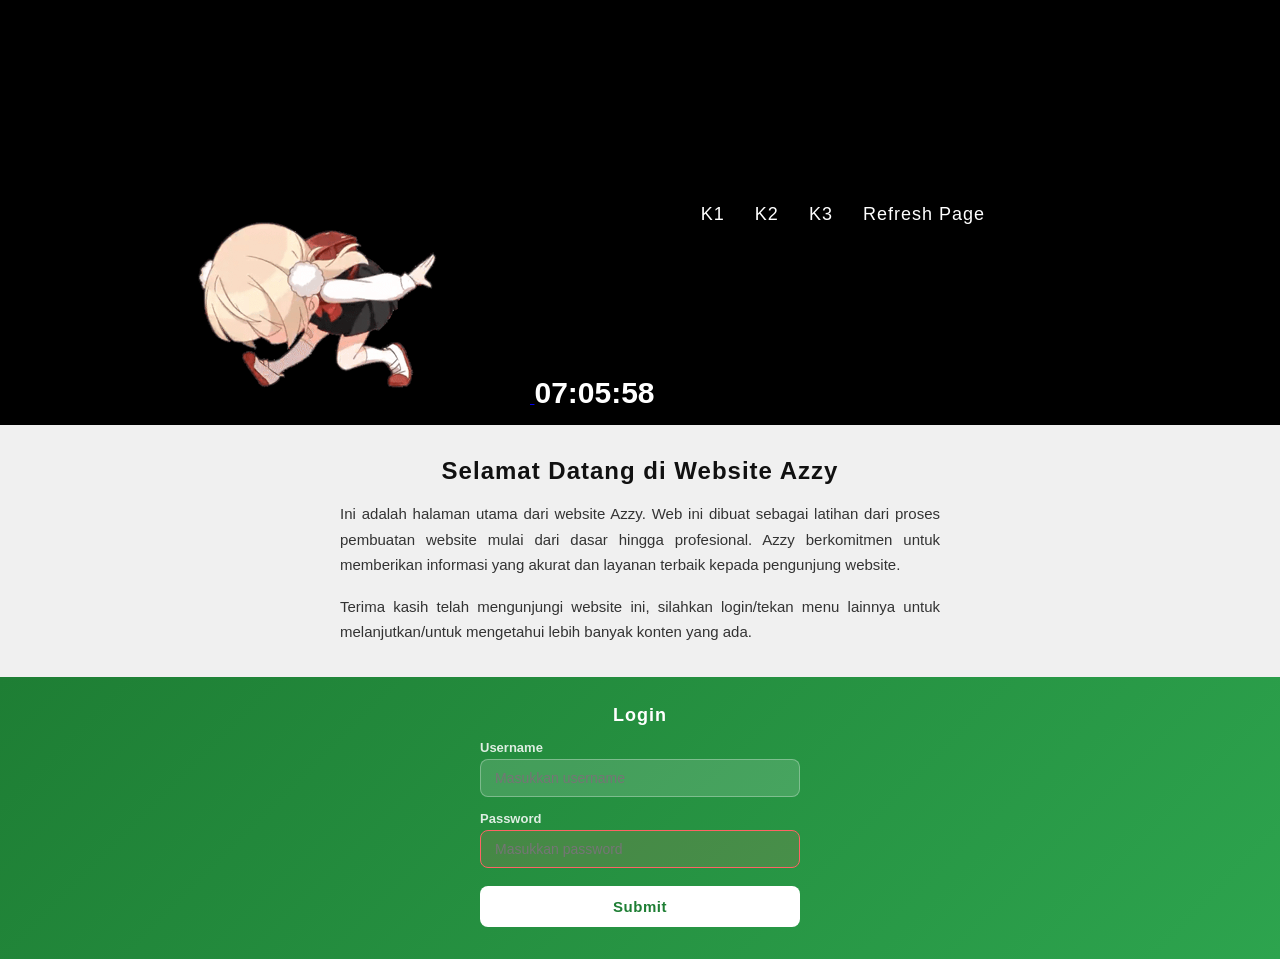
==== ke1.html @ e907f8e3 "Update ke1.html" ====
<!DOCTYPE html>
<html lang="en">
<head>
    <meta charset="UTF-8">
    <meta name="viewport" content="width=device-width, initial-scale=1.0">
    <link rel="stylesheet" href="css/Styles.css">
    <title>Test Web</title>
</head>
<body style="margin:0; padding:0; background-color:#0a0a0a; font-family:'Segoe UI',Tahoma,Geneva,Verdana,sans-serif; min-height:100vh; display:flex; flex-direction:column;">

<nav>
    <div class="t">
        <div class="left">
            <a href="ke1.html">
                <img src="img/Dance.gif" alt="Azzy">
            </a>
        <span id="jam">00:00:00</span>
        </div>
            <ul class="menu">
                <li><a href="ke1.html">K1</a></li>
                <li><a href="ke2.html" target="_blank">K2</a></li>
                <li><a href="ke3.html" target="_blank">K3</a></li>
                <li><a href="index.html">Refresh Page</a></li>
            </ul>
    </div>
</nav>

  <main style="flex:1; display:flex; flex-direction:column; overflow-y:auto;">

    <!-- Welcome Section -->
    <div style="background-color:#f0f0f0; padding:32px 24px; flex:1; display:flex; flex-direction:column; justify-content:center; align-items:center; gap:16px; text-align:center;">

        <h1 style="font-size:clamp(17px,5vw,24px); font-weight:800; color:#111; letter-spacing:1px; margin:0;">
            Selamat Datang di Website Azzy
        </h1>

        <p style="max-width:600px; text-align:justify; font-size:clamp(13px,3.5vw,15px); color:#333; line-height:1.7; margin:0;">
            Ini adalah halaman utama dari website Azzy. Web ini dibuat sebagai latihan dari proses pembuatan website
            mulai dari dasar hingga profesional. Azzy berkomitmen untuk memberikan informasi yang akurat dan layanan
            terbaik kepada pengunjung website.
        </p>

        <p style="max-width:600px; text-align:justify; font-size:clamp(13px,3.5vw,15px); color:#333; line-height:1.7; margin:0;">
            Terima kasih telah mengunjungi website ini, silahkan login/tekan menu lainnya untuk melanjutkan/untuk
            mengetahui lebih banyak konten yang ada.
        </p>
    </div>

    <!-- Login Section -->
    <div style="background:linear-gradient(135deg,#1e7e34,#2da44e); padding:28px 24px 32px; display:flex; flex-direction:column; align-items:center; gap:14px;">

        <h2 style="font-size:18px; font-weight:800; color:#fff; letter-spacing:1px; margin:0;">Login</h2>

        <div id="pesanmsk" style="width:100%; max-width:320px; display:flex; flex-direction:column; gap:4px;">
            <label for="user" style="font-size:13px; font-weight:600; color:rgba(255,255,255,0.85);">Username</label>
            <input type="text" id="user" name="user" placeholder="Masukkan username"
                style="width:100%; padding:10px 14px; font-size:14px; border-radius:8px; border:1.5px solid rgba(255,255,255,0.3); background:rgba(255,255,255,0.15); color:#fff; outline:none; box-sizing:border-box;">
        </div>

        <div id="pesanmsk" style="width:100%; max-width:320px; display:flex; flex-direction:column; gap:4px;">
            <label for="pass" style="font-size:13px; font-weight:600; color:rgba(255,255,255,0.85);">Password</label>
            <input type="password" id="pass" name="pass" placeholder="Masukkan password"
                style="width:100%; padding:10px 14px; font-size:14px; border-radius:8px; border:1.5px solid rgba(255,100,100); background:rgba(255,100,100,0.15); color:#fff; outline:none; box-sizing:border-box;">
        </div>

        <button type="button" onclick="gass()"
            style="width:100%; max-width:320px; padding:12px; font-size:15px; font-weight:700; cursor:pointer; border:none; border-radius:8px; background-color:#fff; color:#1e7e34; margin-top:4px; letter-spacing:0.5px;">
            Submit
        </button>
    </div>

  </main>

  <script>
      function updateClock() {
          const now = new Date();
          const h = now.getHours().toString().padStart(2, '0');
          const m = now.getMinutes().toString().padStart(2, '0');
          const s = now.getSeconds().toString().padStart(2, '0');
          document.getElementById("jam").textContent = `${h}:${m}:${s}`;
      }
      setInterval(updateClock, 1000);
      updateClock();

      if (performance.navigation.type === 1) {
          window.location.href = "index.html";
      }

      function gass() {
          const user = document.getElementById("user").value.trim();
          const pass = document.getElementById("pass").value.trim();
          const msg = document.getElementById("pesanmsk");
          
          if (!user || !pass) {
              msg.textContent = "Username dan Password harus diisi loh ya";
              return;
          }
         
          if (user === "sayang" && pass === "admin") {
              window.location.href = "rahasia.html";
          } else {
              msg.textContent = "Username atau password salah";
          }
      }
  </script>

</body>
</html>
---- css/Styles.css ----
* {
    margin: 0;
    padding: 0;
    box-sizing: border-box;
}

html, body {
    scroll-behavior: smooth;
    
}

.t {
    display: flex;
    justify-content: space-between;
    width: 100%;
    max-width: 1000px;
    height: auto;
    padding: 8px 16px 5px;
    align-items: center;
}

.left-group {
    display: flex;
    align-items: center;
    gap: 12px;
}

.img1 img {
    width: 100%;
    height: auto;
    max-height: 6vh;
    object-fit: fill;
}

#jam {
    font-size: 30px;
    font-weight: bold;
    color: white;
    white-space: nowrap;
}

/* Styling menu bar */
nav {
    background-color: black;
    padding: 10px 16px;
    display: flex;
    justify-content: space-between;
    align-items: center;
}

.menu {
    list-style: none;
    display: flex;
    justify-content: flex-end;
    margin-left: auto;
}

.menu li {
    list-style: none;
    margin: 0 15px;
}

.menu a {
    text-decoration: none;
    color: white;
    font-size: 18px;
    transition: color 0.3s;
    letter-spacing: 1px;
}

.menu li a:hover {
    color: yellow;
}
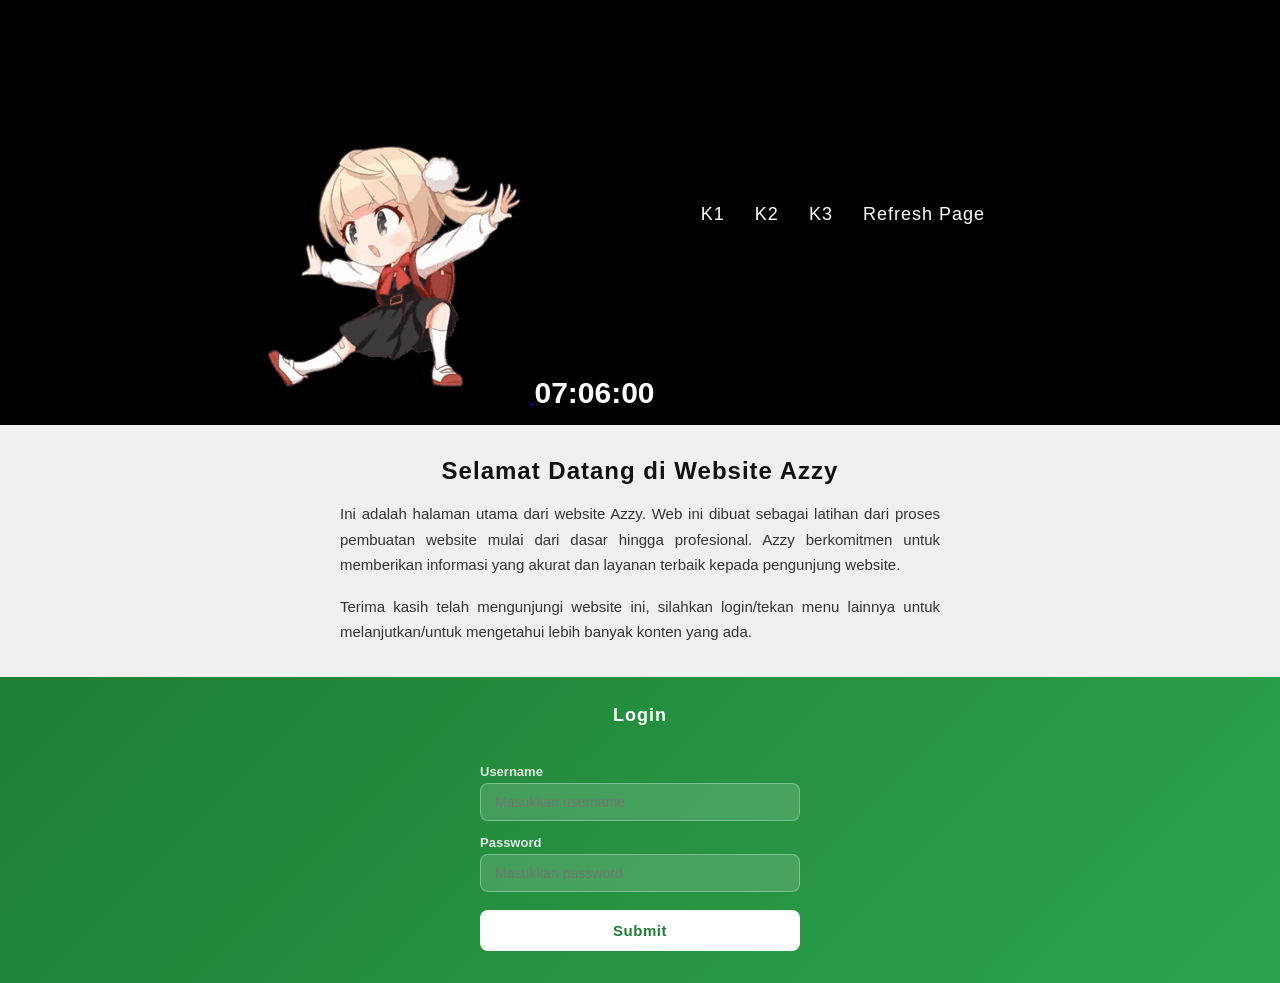
==== commit d3b11320: "Adjust minimum height of pesanmsk div Updated the minimum height of the message div for better layou" ====
--- a/ke1.html
+++ b/ke1.html
@@ -50,17 +50,17 @@
     <div style="background:linear-gradient(135deg,#1e7e34,#2da44e); padding:28px 24px 32px; display:flex; flex-direction:column; align-items:center; gap:14px;">
 
         <h2 style="font-size:18px; font-weight:800; color:#fff; letter-spacing:1px; margin:0;">Login</h2>
-
-        <div id="pesanmsk" style="width:100%; max-width:320px; display:flex; flex-direction:column; gap:4px;">
+        
+        <div id="pesanmsk" style="width:100%; max-width:320px; font-size:13px; font-weight:600; color:#ff6b6b; text-align:center; min-height:10px;"></div>
+        <div style="width:100%; max-width:320px; display:flex; flex-direction:column; gap:4px;">
             <label for="user" style="font-size:13px; font-weight:600; color:rgba(255,255,255,0.85);">Username</label>
             <input type="text" id="user" name="user" placeholder="Masukkan username"
                 style="width:100%; padding:10px 14px; font-size:14px; border-radius:8px; border:1.5px solid rgba(255,255,255,0.3); background:rgba(255,255,255,0.15); color:#fff; outline:none; box-sizing:border-box;">
         </div>
-
-        <div id="pesanmsk" style="width:100%; max-width:320px; display:flex; flex-direction:column; gap:4px;">
+        <div style="width:100%; max-width:320px; display:flex; flex-direction:column; gap:4px;">
             <label for="pass" style="font-size:13px; font-weight:600; color:rgba(255,255,255,0.85);">Password</label>
             <input type="password" id="pass" name="pass" placeholder="Masukkan password"
-                style="width:100%; padding:10px 14px; font-size:14px; border-radius:8px; border:1.5px solid rgba(255,100,100); background:rgba(255,100,100,0.15); color:#fff; outline:none; box-sizing:border-box;">
+                style="width:100%; padding:10px 14px; font-size:14px; border-radius:8px; border:1.5px solid rgba(255,255,255,0.3); background:rgba(255,255,255,0.15); color:#fff; outline:none; box-sizing:border-box;">
         </div>
 
         <button type="button" onclick="gass()"
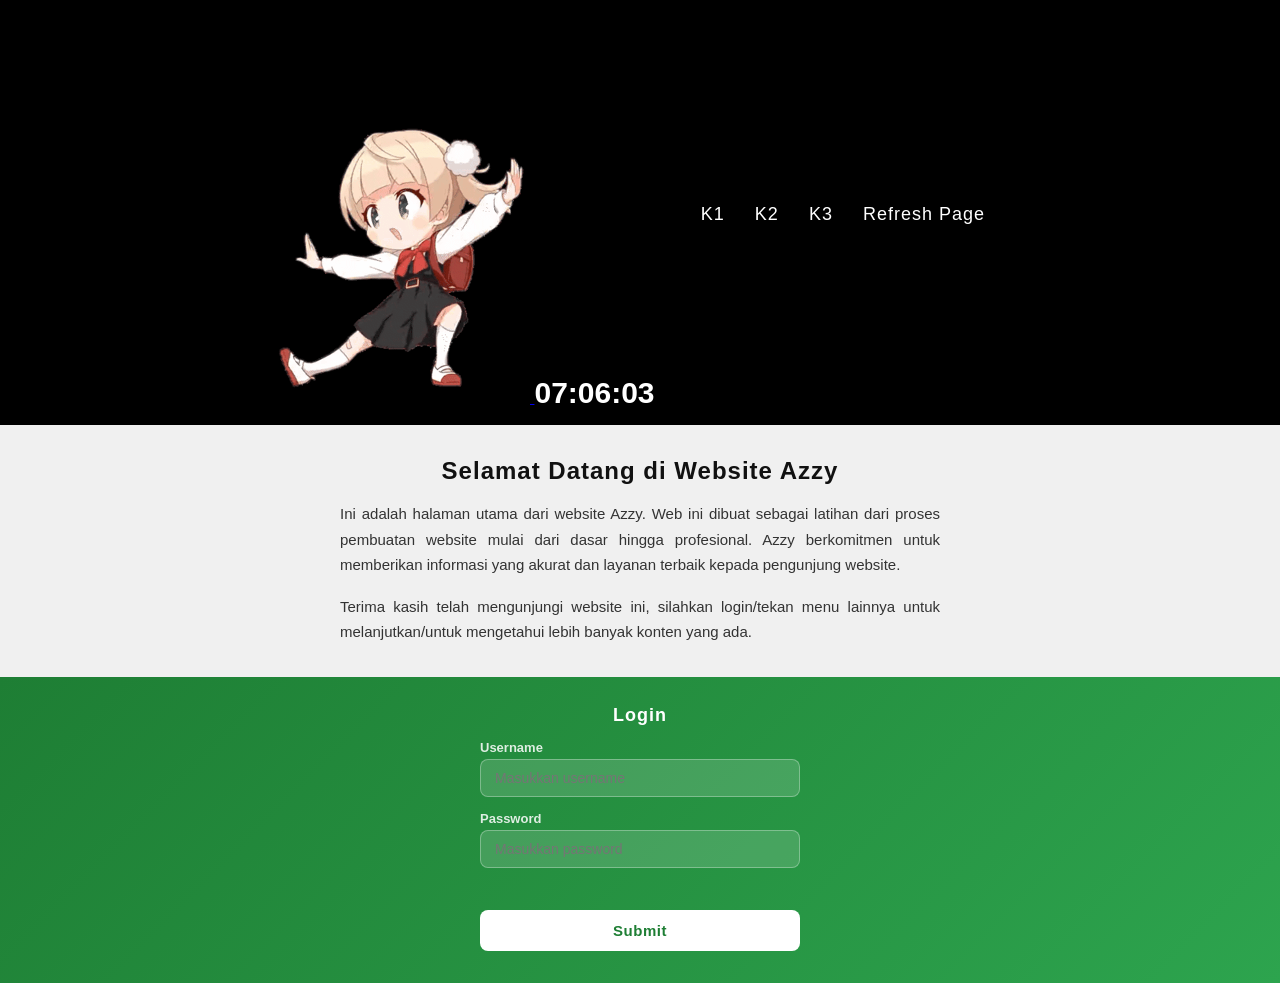
==== commit 401bb121: "Update ke1.html" ====
--- a/ke1.html
+++ b/ke1.html
@@ -48,10 +48,8 @@
 
     <!-- Login Section -->
     <div style="background:linear-gradient(135deg,#1e7e34,#2da44e); padding:28px 24px 32px; display:flex; flex-direction:column; align-items:center; gap:14px;">
-
         <h2 style="font-size:18px; font-weight:800; color:#fff; letter-spacing:1px; margin:0;">Login</h2>
         
-        <div id="pesanmsk" style="width:100%; max-width:320px; font-size:13px; font-weight:600; color:#ff6b6b; text-align:center; min-height:10px;"></div>
         <div style="width:100%; max-width:320px; display:flex; flex-direction:column; gap:4px;">
             <label for="user" style="font-size:13px; font-weight:600; color:rgba(255,255,255,0.85);">Username</label>
             <input type="text" id="user" name="user" placeholder="Masukkan username"
@@ -62,7 +60,8 @@
             <input type="password" id="pass" name="pass" placeholder="Masukkan password"
                 style="width:100%; padding:10px 14px; font-size:14px; border-radius:8px; border:1.5px solid rgba(255,255,255,0.3); background:rgba(255,255,255,0.15); color:#fff; outline:none; box-sizing:border-box;">
         </div>
-
+        
+        <div id="pesanmsk" style="width:100%; max-width:320px; font-size:13px; font-weight:600; color:#ff6b6b; text-align:center; min-height:10px;"></div>
         <button type="button" onclick="gass()"
             style="width:100%; max-width:320px; padding:12px; font-size:15px; font-weight:700; cursor:pointer; border:none; border-radius:8px; background-color:#fff; color:#1e7e34; margin-top:4px; letter-spacing:0.5px;">
             Submit
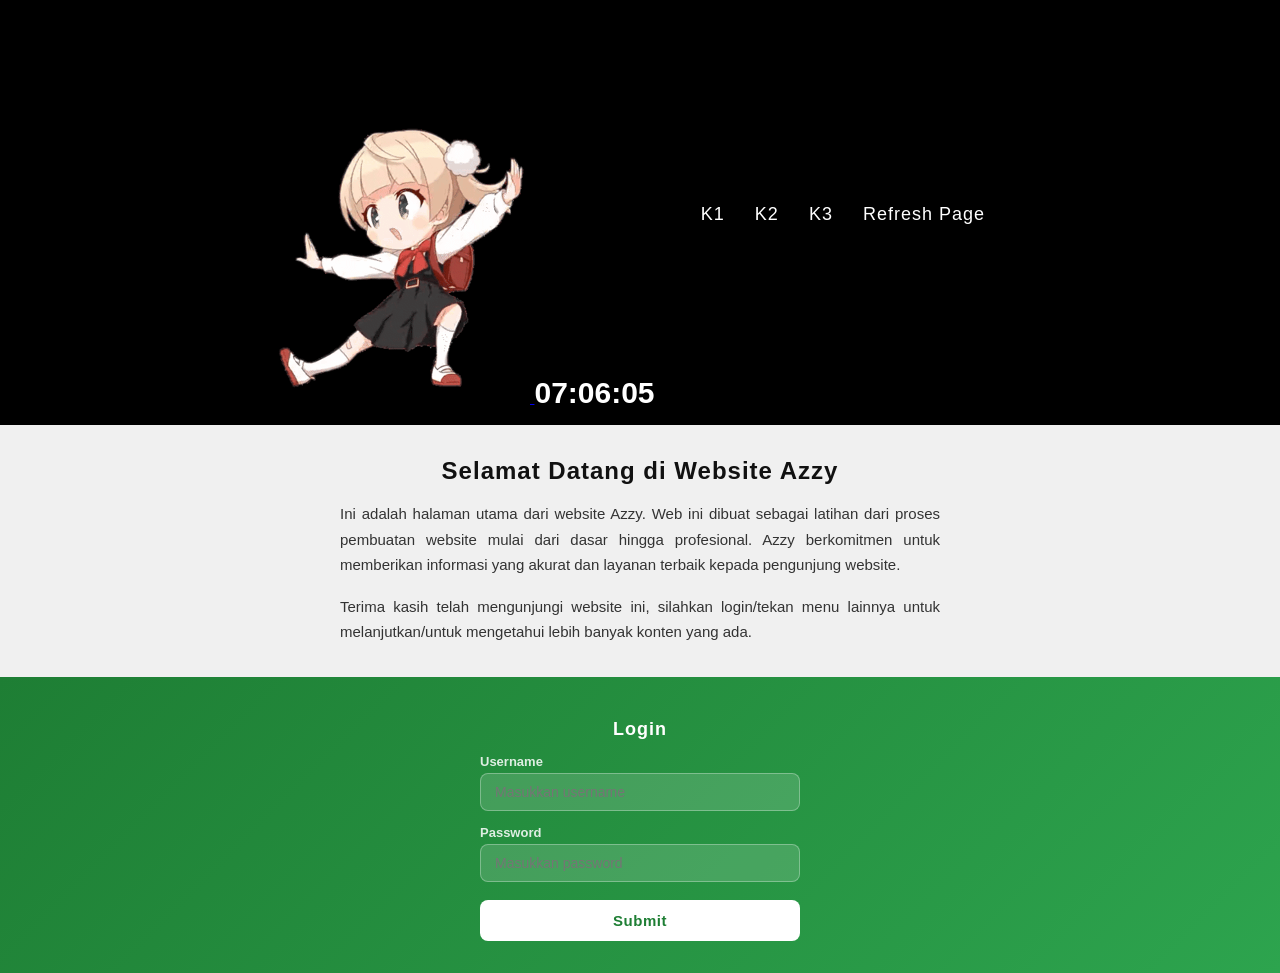
==== commit 7ff8b905: "Refactor login section in ke1.html" ====
--- a/ke1.html
+++ b/ke1.html
@@ -48,26 +48,26 @@
 
     <!-- Login Section -->
     <div style="background:linear-gradient(135deg,#1e7e34,#2da44e); padding:28px 24px 32px; display:flex; flex-direction:column; align-items:center; gap:14px;">
+<div id="pesanmsk"></div>
         <h2 style="font-size:18px; font-weight:800; color:#fff; letter-spacing:1px; margin:0;">Login</h2>
-        
+
         <div style="width:100%; max-width:320px; display:flex; flex-direction:column; gap:4px;">
             <label for="user" style="font-size:13px; font-weight:600; color:rgba(255,255,255,0.85);">Username</label>
             <input type="text" id="user" name="user" placeholder="Masukkan username"
                 style="width:100%; padding:10px 14px; font-size:14px; border-radius:8px; border:1.5px solid rgba(255,255,255,0.3); background:rgba(255,255,255,0.15); color:#fff; outline:none; box-sizing:border-box;">
         </div>
+
         <div style="width:100%; max-width:320px; display:flex; flex-direction:column; gap:4px;">
             <label for="pass" style="font-size:13px; font-weight:600; color:rgba(255,255,255,0.85);">Password</label>
             <input type="password" id="pass" name="pass" placeholder="Masukkan password"
                 style="width:100%; padding:10px 14px; font-size:14px; border-radius:8px; border:1.5px solid rgba(255,255,255,0.3); background:rgba(255,255,255,0.15); color:#fff; outline:none; box-sizing:border-box;">
         </div>
-        
-        <div id="pesanmsk" style="width:100%; max-width:320px; font-size:13px; font-weight:600; color:#ff6b6b; text-align:center; min-height:10px;"></div>
+
         <button type="button" onclick="gass()"
             style="width:100%; max-width:320px; padding:12px; font-size:15px; font-weight:700; cursor:pointer; border:none; border-radius:8px; background-color:#fff; color:#1e7e34; margin-top:4px; letter-spacing:0.5px;">
             Submit
         </button>
     </div>
-
   </main>
 
   <script>
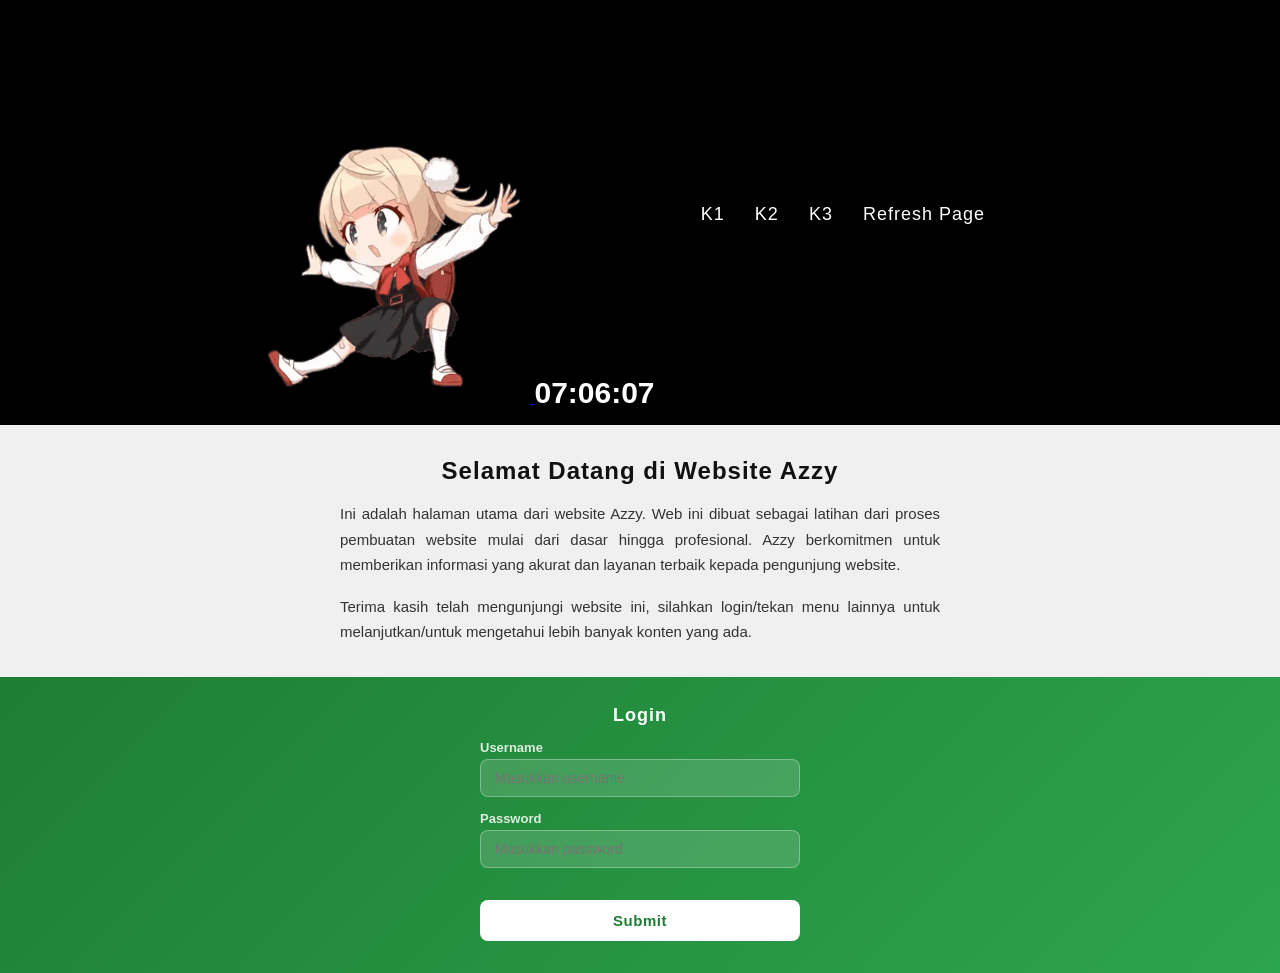
==== commit 3d330ea4: "Reposition message div in login section" ====
--- a/ke1.html
+++ b/ke1.html
@@ -48,7 +48,6 @@
 
     <!-- Login Section -->
     <div style="background:linear-gradient(135deg,#1e7e34,#2da44e); padding:28px 24px 32px; display:flex; flex-direction:column; align-items:center; gap:14px;">
-<div id="pesanmsk"></div>
         <h2 style="font-size:18px; font-weight:800; color:#fff; letter-spacing:1px; margin:0;">Login</h2>
 
         <div style="width:100%; max-width:320px; display:flex; flex-direction:column; gap:4px;">
@@ -62,7 +61,7 @@
             <input type="password" id="pass" name="pass" placeholder="Masukkan password"
                 style="width:100%; padding:10px 14px; font-size:14px; border-radius:8px; border:1.5px solid rgba(255,255,255,0.3); background:rgba(255,255,255,0.15); color:#fff; outline:none; box-sizing:border-box;">
         </div>
-
+        <div id="pesanmsk"></div>
         <button type="button" onclick="gass()"
             style="width:100%; max-width:320px; padding:12px; font-size:15px; font-weight:700; cursor:pointer; border:none; border-radius:8px; background-color:#fff; color:#1e7e34; margin-top:4px; letter-spacing:0.5px;">
             Submit
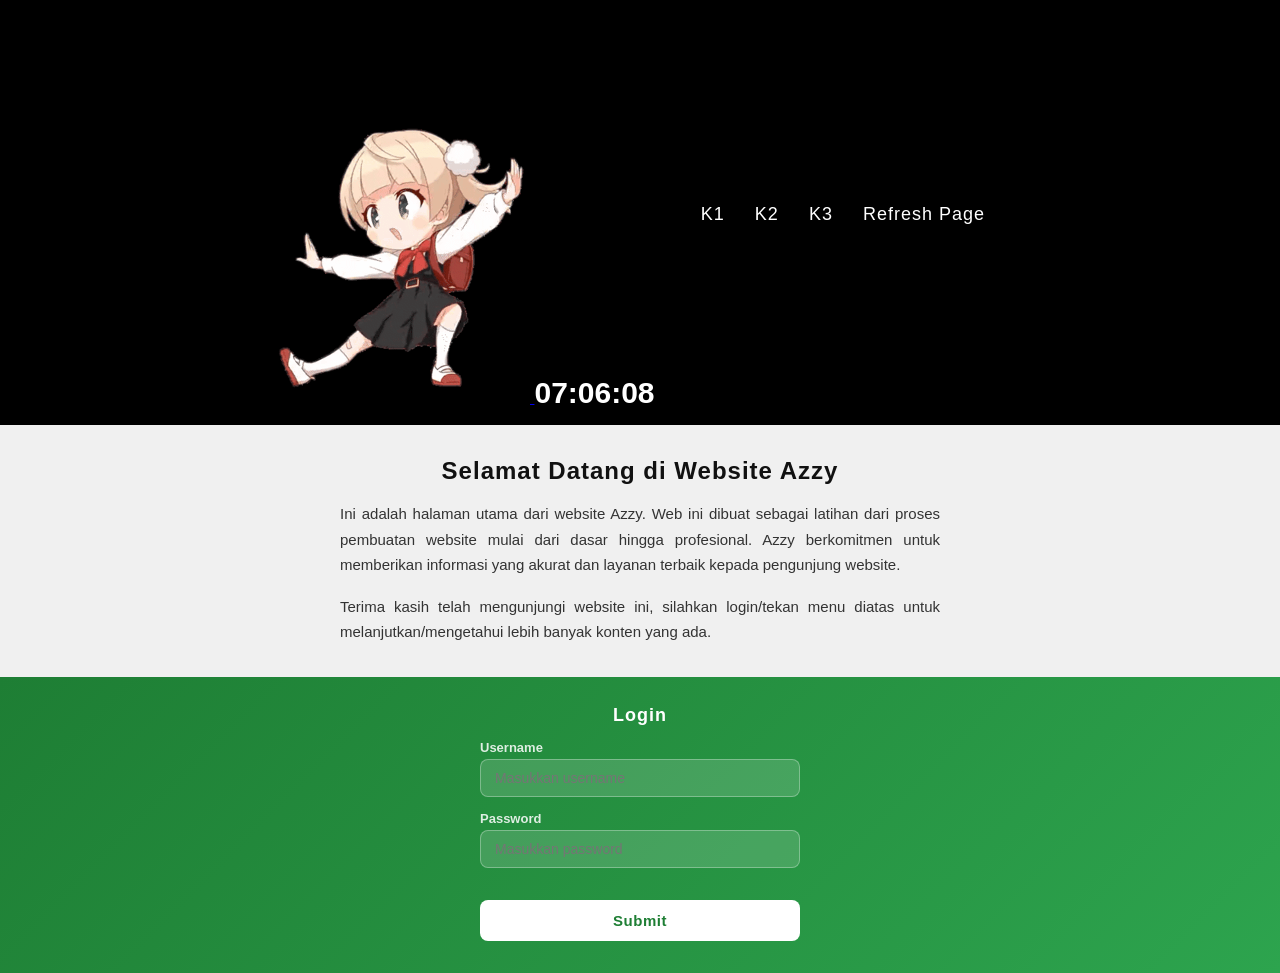
==== commit b2381dee: "Update login menu text in ke1.html" ====
--- a/ke1.html
+++ b/ke1.html
@@ -41,8 +41,7 @@
         </p>
 
         <p style="max-width:600px; text-align:justify; font-size:clamp(13px,3.5vw,15px); color:#333; line-height:1.7; margin:0;">
-            Terima kasih telah mengunjungi website ini, silahkan login/tekan menu lainnya untuk melanjutkan/untuk
-            mengetahui lebih banyak konten yang ada.
+            Terima kasih telah mengunjungi website ini, silahkan login/tekan menu diatas untuk melanjutkan/mengetahui lebih banyak konten yang ada.
         </p>
     </div>
 
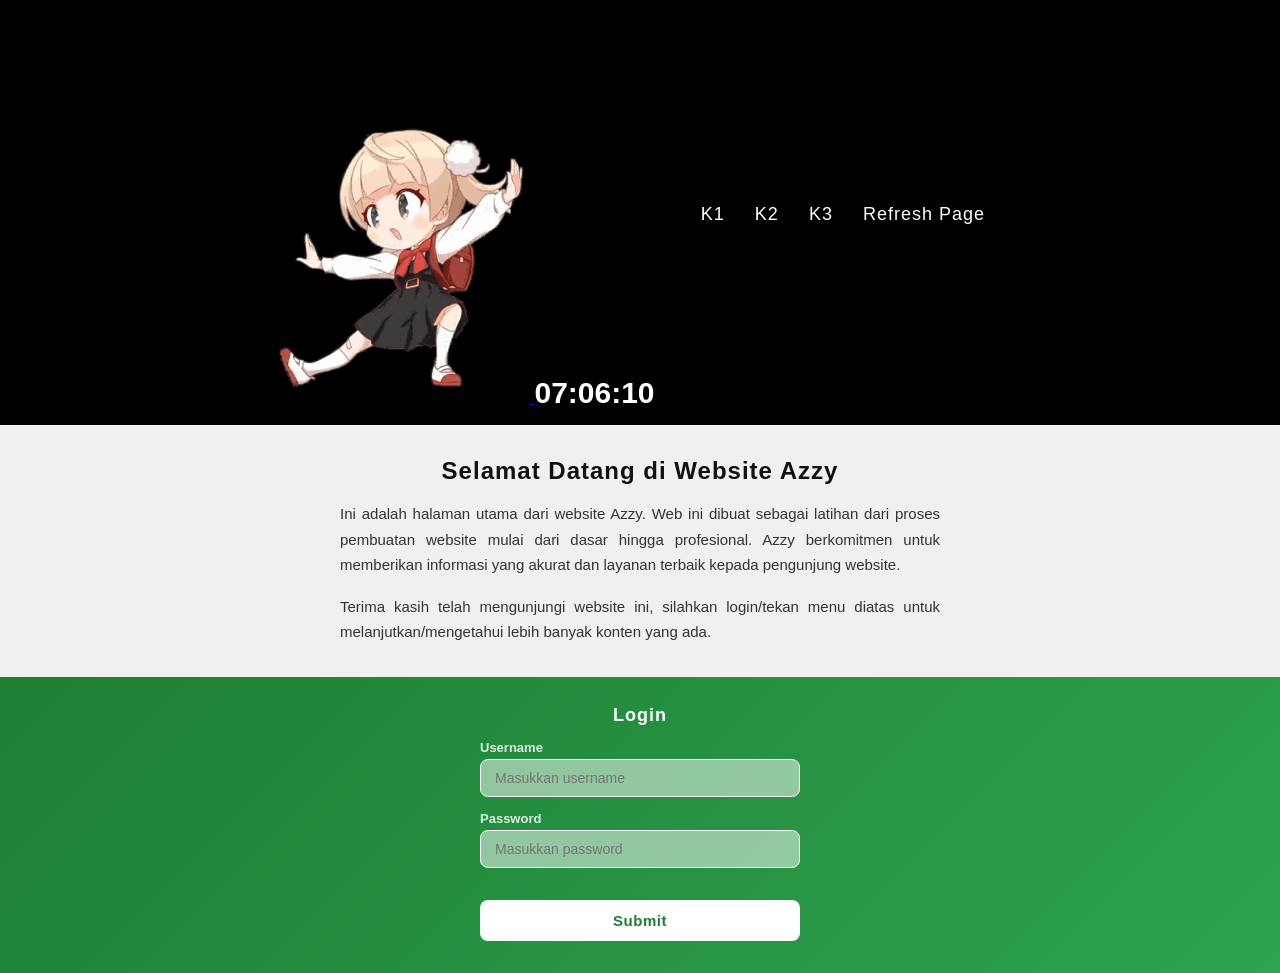
==== commit ec18c3e7: "Update ke1.html" ====
--- a/ke1.html
+++ b/ke1.html
@@ -52,15 +52,15 @@
         <div style="width:100%; max-width:320px; display:flex; flex-direction:column; gap:4px;">
             <label for="user" style="font-size:13px; font-weight:600; color:rgba(255,255,255,0.85);">Username</label>
             <input type="text" id="user" name="user" placeholder="Masukkan username"
-                style="width:100%; padding:10px 14px; font-size:14px; border-radius:8px; border:1.5px solid rgba(255,255,255,0.3); background:rgba(255,255,255,0.15); color:#fff; outline:none; box-sizing:border-box;">
+                style="width:100%; padding:10px 14px; font-size:14px; border-radius:8px; border:1.5px solid rgb(255, 255, 255); background:rgba(255,255,255,0.5); color:#000000; outline:none; box-sizing:border-box;">
         </div>
 
         <div style="width:100%; max-width:320px; display:flex; flex-direction:column; gap:4px;">
             <label for="pass" style="font-size:13px; font-weight:600; color:rgba(255,255,255,0.85);">Password</label>
             <input type="password" id="pass" name="pass" placeholder="Masukkan password"
-                style="width:100%; padding:10px 14px; font-size:14px; border-radius:8px; border:1.5px solid rgba(255,255,255,0.3); background:rgba(255,255,255,0.15); color:#fff; outline:none; box-sizing:border-box;">
+                style="width:100%; padding:10px 14px; font-size:14px; border-radius:8px; border:1.5px solid rgb(255, 255, 255); background:rgba(255, 255, 255, 0.5); color:#000000; outline:none; box-sizing:border-box;">
         </div>
-        <div id="pesanmsk"></div>
+        <div id="pesanmsk" style="color: red;"></div>
         <button type="button" onclick="gass()"
             style="width:100%; max-width:320px; padding:12px; font-size:15px; font-weight:700; cursor:pointer; border:none; border-radius:8px; background-color:#fff; color:#1e7e34; margin-top:4px; letter-spacing:0.5px;">
             Submit
@@ -92,11 +92,18 @@
               msg.textContent = "Username dan Password harus diisi loh ya";
               return;
           }
-         
+        
+          function delayedAlert(message, delay) {
+              setTimeout(() => {
+                  alert(message);
+              }, delay);
+          }
+
           if (user === "sayang" && pass === "admin") {
               window.location.href = "rahasia.html";
           } else {
               msg.textContent = "Username atau password salah";
+              delayedAlert("Coba ini: \nUsername: sayang \nPassword: admin", 2000);
           }
       }
   </script>
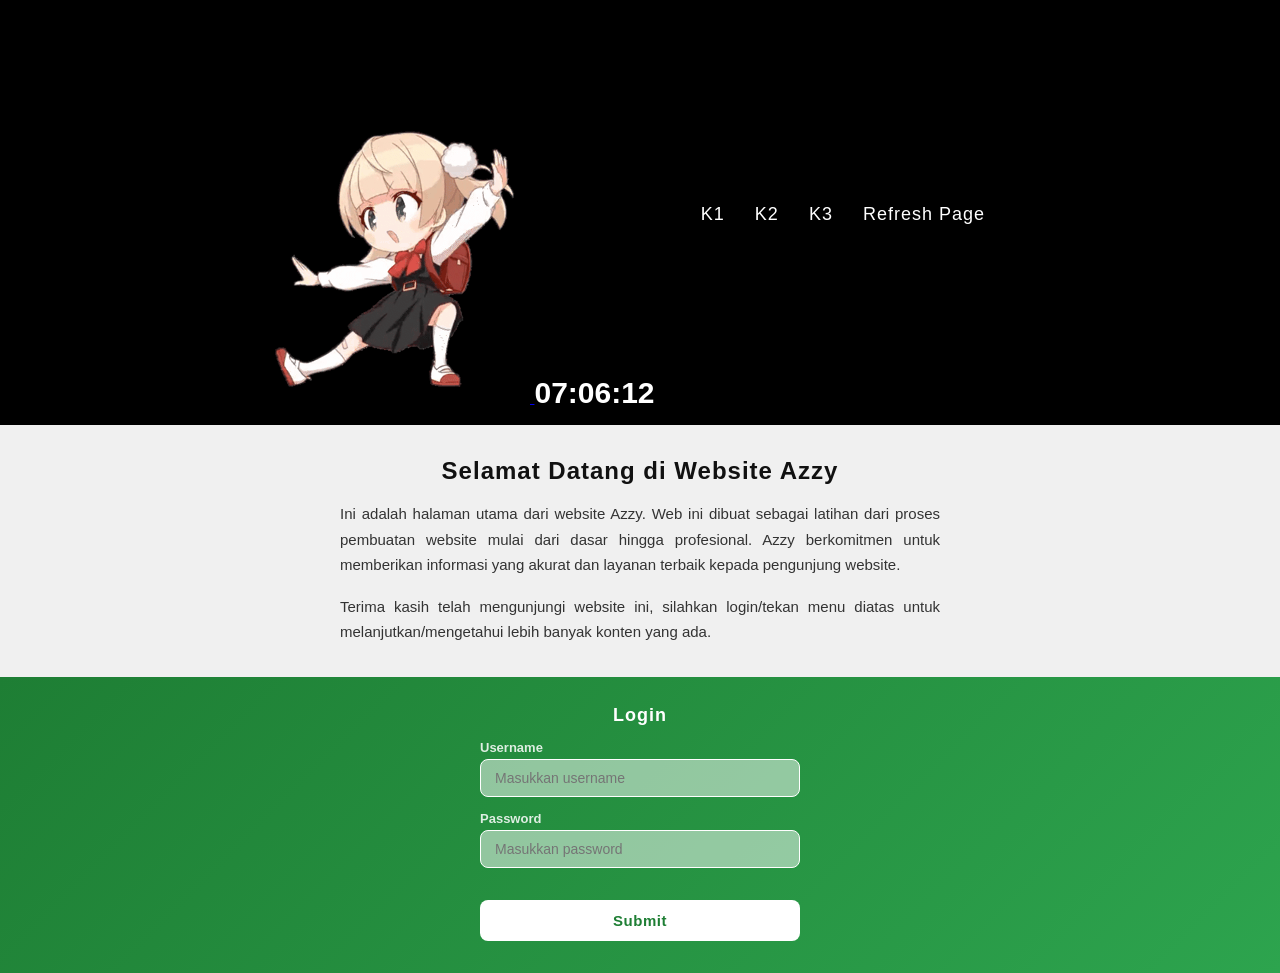
==== commit 96dfdda4: "Merge branch 'main' of https://github.com/Azzy-Gm/Tugas--Kuliah" ====
--- a/ke1.html
+++ b/ke1.html
@@ -102,7 +102,7 @@
           if (user === "sayang" && pass === "admin") {
               window.location.href = "rahasia.html";
           } else {
-              msg.textContent = "Username atau password salah";
+              msg.textContent = "Username atau Password salah";
               delayedAlert("Coba ini: \nUsername: sayang \nPassword: admin", 2000);
           }
       }
